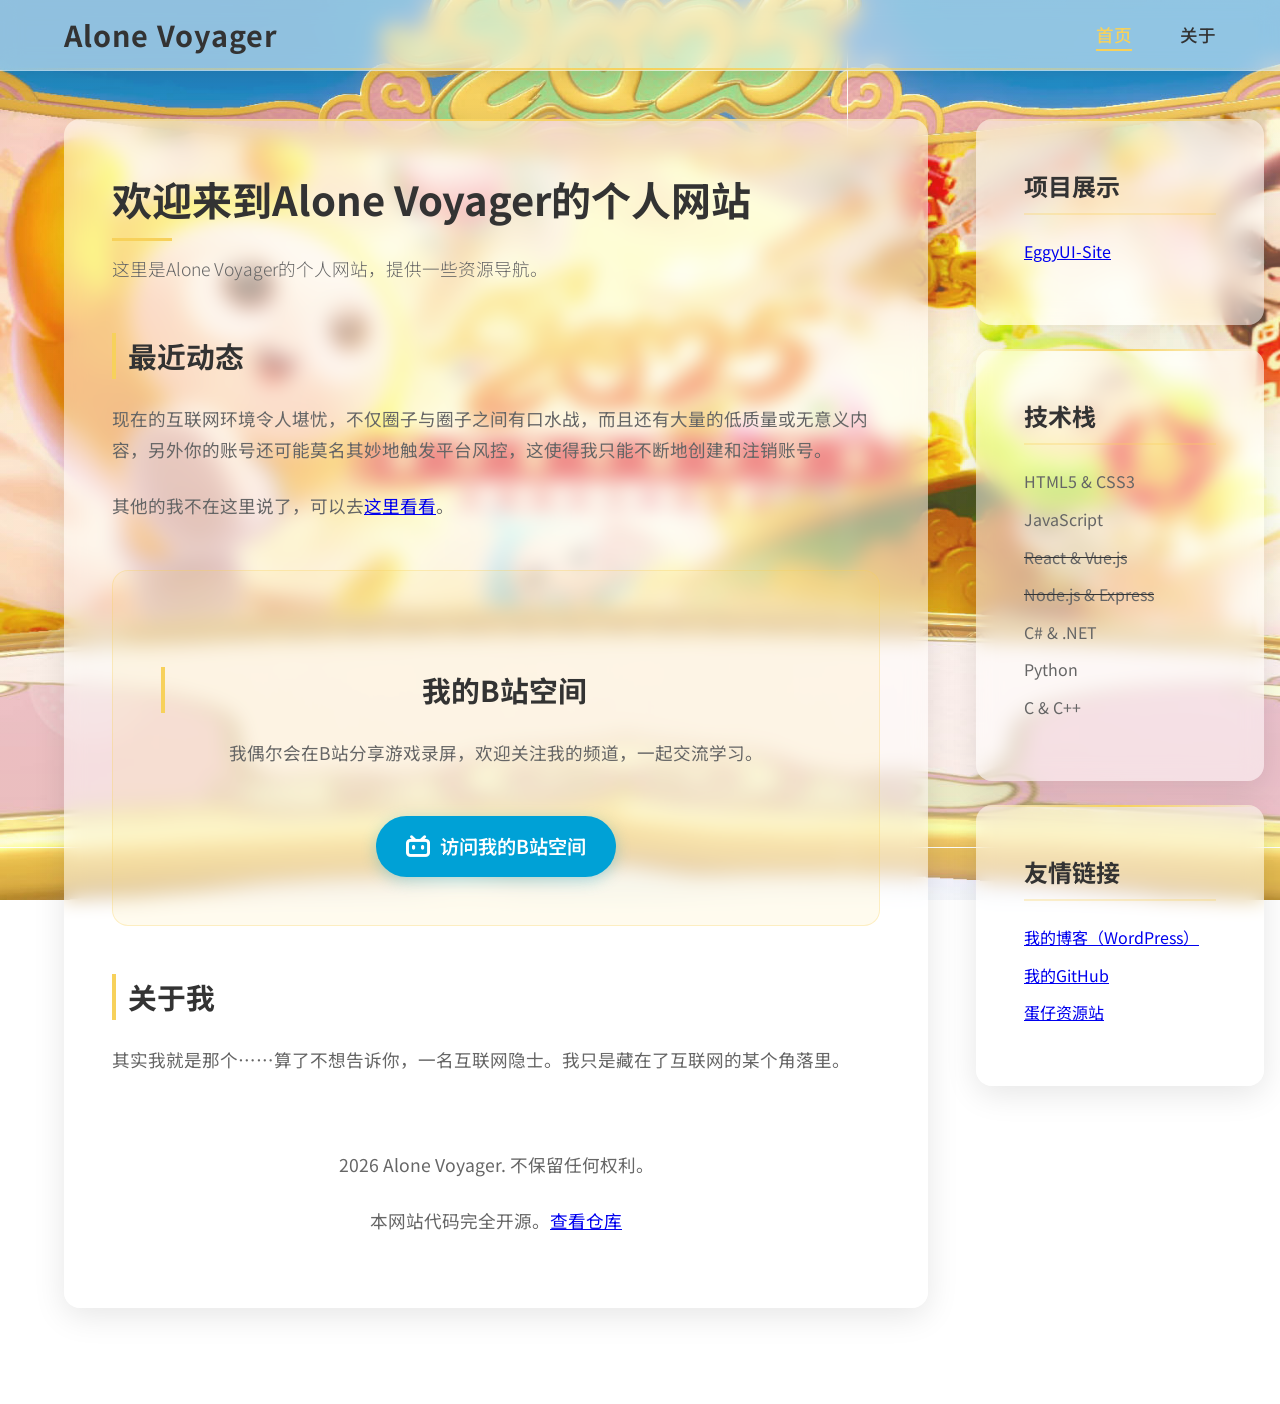
==== index.html @ 26ba7983 "Init" ====
<!DOCTYPE html>
<html lang="zh-CN">
<head>
    <meta charset="UTF-8">
    <meta name="viewport" content="width=device-width, initial-scale=1.0">
    <meta name="author" content="AloneVoyager">
    <meta name="keywords" content="ColdFieldObserver, 冷域观者, 逃少音乐档案馆, 逃跑吧少年背景音乐, CFObserver, AloneVoyager">
        <meta name="description" content="我是Alone Voyager，一个蛋仔派对玩家，偶尔也玩我的世界、PVZ2和保卫萝卜4。">
    <title>Alone Voyager - 个人网站</title>
    <link rel="stylesheet" href="style.css">
    <link rel="stylesheet" href="https://cdnjs.cloudflare.com/ajax/libs/font-awesome/6.4.0/css/all.min.css">
    <link href="https://fonts.googleapis.com/css2?family=Noto+Sans+SC:wght@300;400;500;700&display=swap" rel="stylesheet">
</head>
<body>
    <!-- 导航栏 -->
    <nav class="navbar">
        <div class="nav-container">
            <h1 class="logo">Alone Voyager</h1>
            
            <!-- 桌面导航链接 -->
            <ul class="nav-links">
                <li><a href="#home" class="nav-link active">首页</a></li>
                <li><a href="#about" class="nav-link">关于</a></li>
            </ul>
            
            <!-- 移动端菜单按钮 -->
            <button class="menu-toggle" aria-label="菜单">
                <span class="hamburger"></span>
            </button>
        </div>
        
        <!-- 移动端导航菜单 -->
        <div class="mobile-menu">
            <a href="#home" class="mobile-nav-link active">首页</a>
            <a href="#about" class="mobile-nav-link">关于</a>
        </div>
    </nav>

    <main class="container">
        <!-- 内容区域 -->
        <div class="content" id="home">
            <h2>欢迎来到Alone Voyager的个人网站</h2>
            <p class="intro">这里是Alone Voyager的个人网站，提供一些资源导航。</p>
            
            <section>
                <h3>最近动态</h3>
                <p>现在的互联网环境令人堪忧，不仅圈子与圈子之间有口水战，而且还有大量的低质量或无意义内容，另外你的账号还可能莫名其妙地触发平台风控，这使得我只能不断地创建和注销账号。</p>
                <p>其他的我不在这里说了，可以去<a href="https://link3.cc/eggycore" target="_blank">这里看看</a>。</p>
            </section>
                        
            <!-- B站按钮 -->
            <div class="bilibili-section">
                <h3>我的B站空间</h3>
                <p>我偶尔会在B站分享游戏录屏，欢迎关注我的频道，一起交流学习。</p>
                <a href="https://space.bilibili.com/3493144343612119" target="_blank" class="bilibili-btn">
                    <i class="fab fa-bilibili"></i> 访问我的B站空间
                </a>
            </div>
            
            <section id="about">
                <h3>关于我</h3>
                <p>其实我就是那个……算了不想告诉你，一名互联网隐士。我只是藏在了互联网的某个角落里。</p>
            </section>
                        
            <footer class="content-footer">
                <p>2026 Alone Voyager. 不保留任何权利。</p>
                <p>本网站代码完全开源。<a href="https://github.com/AloneVoyager/alonevoyager.github.io" target="_blank">查看仓库</a></p>
            </footer>
        </div>
        
        <!-- 侧边栏 -->
        <aside class="sidebar">
            <div class="card">
                <h3>项目展示</h3>
                <p><a href="https://github.com/AloneVoyager/EggyUI-Site" target="_blank">EggyUI-Site</a></p>
            </div>
            
            <div class="card">
                <h3>技术栈</h3>
                <p>HTML5 & CSS3</p>
                <p>JavaScript</p>
                <del><p><span title="有听说过，但还没学。" style="cursor: help;">React & Vue.js</span></p></del>
                <del><p><span title="有听说过，但还没学。" style="cursor: help;">Node.js & Express</span></p></del>
                <p>C# & .NET</p>
                <p>Python</p>
                <p>C & C++</p>
            </div>
            
            <div class="card">
                <h3>友情链接</h3>
                <p><a href="https://eggyisohome.wordpress.com/" target="_blank">我的博客（WordPress）</a></p>
                <p><a href="https://github.com/AloneVoyager" target="_blank">我的GitHub</a></p>
                <p><a href="https://eggyreshub.wordpress.com/" target="_blank">蛋仔资源站</a></p>
            </div>
        </aside>
    </main>

    <script src="script.js"></script>
</body>
</html>
---- style.css ----
/* 基础样式 */
* {
    margin: 0;
    padding: 0;
    box-sizing: border-box;
}

:root {
    --primary-color: #F7D15B;
    --primary-dark: #e6c14f;
    --text-color: #333;
    --light-text: #666;
    --bg-blur: rgba(255, 255, 255, 0.5);
    --border-radius: 16px;
    --spacing-sm: 12px;
    --spacing-md: 24px;
    --spacing-lg: 48px;
    --font-main: 'Noto Sans SC', sans-serif;
    --transition: all 0.3s ease;
}

body {
    font-family: var(--font-main);
    color: var(--text-color);
    line-height: 1.6;
    min-height: 100vh;
    position: relative;
    overflow-x: hidden;
}

/* 自定义背景图片 */
body::before {
    content: '';
    position: fixed;
    top: 0;
    left: 0;
    width: 100%;
    height: 100%;
    background-image: url('images/background.jpg');
    background-size: cover;
    background-position: center;
    background-repeat: no-repeat;
    z-index: -2;
}

/* 渐变遮罩层 */
body::after {
    content: '';
    position: fixed;
    top: 0;
    left: 0;
    width: 100%;
    height: 100%;
    background: linear-gradient(135deg, rgba(247, 209, 91, 0.1) 0%, rgba(255, 255, 255, 0.1) 100%);
    z-index: -1;
}

/* 导航栏样式 */
.navbar {
    position: sticky;
    top: 0;
    width: 100%;
    background-color: var(--bg-blur);
    backdrop-filter: blur(10px);
    -webkit-backdrop-filter: blur(10px);
    z-index: 1000;
    border-bottom: 1px solid rgba(255, 255, 255, 0.2);
    box-shadow: 0 4px 20px rgba(0, 0, 0, 0.1);
    padding: 0 5%;
}

/* 流光边缘效果 */
.navbar::after {
    content: '';
    position: absolute;
    bottom: 0;
    left: 0;
    width: 100%;
    height: 2px;
    background: linear-gradient(90deg, 
        transparent, 
        var(--primary-color), 
        transparent
    );
}

.nav-container {
    display: flex;
    justify-content: space-between;
    align-items: center;
    padding: var(--spacing-sm) 0;
    max-width: 1400px;
    margin: 0 auto;
}

.logo {
    font-size: 1.8rem;
    font-weight: 700;
    color: var(--text-color);
    letter-spacing: 1px;
}

.nav-links {
    display: flex;
    list-style: none;
    gap: var(--spacing-lg);
}

.nav-link {
    text-decoration: none;
    color: var(--text-color);
    font-weight: 500;
    font-size: 1.1rem;
    position: relative;
    padding-bottom: 4px;
    transition: var(--transition);
}

/* 导航链接下划线效果 */
.nav-link::after {
    content: '';
    position: absolute;
    bottom: 0;
    left: 0;
    width: 0;
    height: 2px;
    background-color: var(--primary-color);
    transition: width 0.3s ease;
}

.nav-link:hover::after,
.nav-link.active::after {
    width: 100%;
}

.nav-link:hover {
    color: var(--primary-color);
}

.nav-link.active {
    color: var(--primary-color);
}

/* 菜单按钮（移动端） */
.menu-toggle {
    display: none;
    background: none;
    border: none;
    cursor: pointer;
    padding: 8px;
    z-index: 1001;
}

.hamburger {
    display: block;
    width: 25px;
    height: 3px;
    background-color: var(--text-color);
    position: relative;
    transition: var(--transition);
}

.hamburger::before,
.hamburger::after {
    content: '';
    position: absolute;
    width: 100%;
    height: 3px;
    background-color: var(--text-color);
    left: 0;
    transition: var(--transition);
}

.hamburger::before {
    top: -8px;
}

.hamburger::after {
    bottom: -8px;
}

/* 移动端菜单 */
.mobile-menu {
    display: none;
    flex-direction: column;
    background-color: var(--bg-blur);
    backdrop-filter: blur(10px);
    -webkit-backdrop-filter: blur(10px);
    padding: var(--spacing-md);
    border-top: 1px solid rgba(255, 255, 255, 0.2);
}

.mobile-menu.active {
    display: flex;
}

.mobile-nav-link {
    padding: var(--spacing-sm) 0;
    text-decoration: none;
    color: var(--text-color);
    font-weight: 500;
    border-bottom: 1px solid rgba(255, 255, 255, 0.1);
    transition: var(--transition);
}

.mobile-nav-link:hover {
    color: var(--primary-color);
    padding-left: 10px;
}

.mobile-nav-link.active {
    color: var(--primary-color);
}

/* 主内容网格布局 */
.container {
    display: grid;
    grid-template-columns: 75% 25%;
    gap: var(--spacing-lg);
    width: 90%;
    max-width: 1400px;
    margin: var(--spacing-lg) auto;
    padding-bottom: var(--spacing-lg);
}

/* 内容区域 */
.content {
    background-color: var(--bg-blur);
    backdrop-filter: blur(10px);
    -webkit-backdrop-filter: blur(10px);
    border-radius: var(--border-radius);
    padding: var(--spacing-lg);
    position: relative;
    overflow: hidden;
    box-shadow: 0 8px 32px rgba(0, 0, 0, 0.1);
}

/* 流光边缘效果 */
.content::before {
    content: '';
    position: absolute;
    top: 0;
    left: 0;
    right: 0;
    height: 2px;
    background: linear-gradient(90deg, 
        transparent, 
        var(--primary-color), 
        transparent
    );
}

.content h2 {
    font-size: 2.5rem;
    margin-bottom: var(--spacing-sm);
    color: var(--text-color);
    position: relative;
    padding-bottom: 10px;
}

.content h2::after {
    content: '';
    position: absolute;
    bottom: 0;
    left: 0;
    width: 60px;
    height: 3px;
    background-color: var(--primary-color);
}

.content h3 {
    font-size: 1.8rem;
    margin: var(--spacing-lg) 0 var(--spacing-md);
    color: var(--text-color);
    border-left: 4px solid var(--primary-color);
    padding-left: var(--spacing-sm);
}

.content h4 {
    font-size: 1.4rem;
    margin: var(--spacing-md) 0 var(--spacing-sm);
    color: var(--text-color);
}

.content p {
    margin-bottom: var(--spacing-md);
    color: var(--light-text);
    font-size: 1.1rem;
    line-height: 1.8;
}

.intro {
    font-size: 1.3rem;
    color: var(--text-color);
    font-weight: 300;
    margin-bottom: var(--spacing-lg);
}

/* 博客文章 */
.blog-post {
    margin-bottom: var(--spacing-lg);
    padding-bottom: var(--spacing-md);
    border-bottom: 1px solid rgba(255, 255, 255, 0.2);
}

.post-meta {
    font-size: 0.9rem;
    color: var(--light-text);
    margin-bottom: var(--spacing-sm);
}

/* B站按钮 */
.bilibili-section {
    background-color: rgba(247, 209, 91, 0.1);
    border-radius: var(--border-radius);
    padding: var(--spacing-lg);
    margin: var(--spacing-lg) 0;
    text-align: center;
    border: 1px solid rgba(247, 209, 91, 0.3);
}

.bilibili-btn {
    display: inline-flex;
    align-items: center;
    justify-content: center;
    gap: 10px;
    background-color: #00A1D6;
    color: white;
    text-decoration: none;
    padding: 15px 30px;
    border-radius: 50px;
    font-weight: 600;
    font-size: 1.2rem;
    margin-top: var(--spacing-md);
    transition: var(--transition);
    border: none;
    cursor: pointer;
    box-shadow: 0 4px 15px rgba(0, 161, 214, 0.3);
}

.bilibili-btn:hover {
    background-color: #008db3;
    transform: translateY(-2px);
    box-shadow: 0 6px 20px rgba(0, 161, 214, 0.4);
}

.bilibili-btn i {
    font-size: 1.5rem;
}

/* 侧边栏 */
.sidebar {
    display: flex;
    flex-direction: column;
    gap: var(--spacing-md);
}

.card {
    background-color: var(--bg-blur);
    backdrop-filter: blur(10px);
    -webkit-backdrop-filter: blur(10px);
    border-radius: var(--border-radius);
    padding: var(--spacing-lg);
    box-shadow: 0 8px 32px rgba(0, 0, 0, 0.1);
    position: relative;
    overflow: hidden;
}

.card::before {
    content: '';
    position: absolute;
    top: 0;
    left: 0;
    right: 0;
    height: 2px;
    background: linear-gradient(90deg, 
        transparent, 
        var(--primary-color), 
        transparent
    );
}

.card h3 {
    font-size: 1.5rem;
    margin-bottom: var(--spacing-md);
    color: var(--text-color);
    border-bottom: 2px solid rgba(247, 209, 91, 0.3);
    padding-bottom: 8px;
}

.card p {
    margin-bottom: var(--spacing-sm);
    color: var(--light-text);
    font-size: 1rem;
    line-height: 1.6;
}

/* 内容页脚 */
.content-footer {
    margin-top: var(--spacing-lg);
    padding-top: var(--spacing-md);
    border-top: 1px solid rgba(255, 255, 255, 0.2);
    text-align: center;
    color: var(--light-text);
    font-size: 0.9rem;
}

/* 响应式设计 */
@media (max-width: 1200px) {
    .container {
        grid-template-columns: 70% 30%;
    }
}

@media (max-width: 992px) {
    .container {
        grid-template-columns: 100%;
        width: 95%;
    }
    
    .sidebar {
        order: 2;
        display: grid;
        grid-template-columns: repeat(2, 1fr);
        gap: var(--spacing-md);
    }
    
    .content {
        order: 1;
    }
}

@media (max-width: 768px) {
    .navbar {
        padding: 0 20px;
    }
    
    .nav-links {
        display: none;
    }
    
    .menu-toggle {
        display: block;
    }
    
    .container {
        width: 95%;
        margin: var(--spacing-md) auto;
    }
    
    .content, .card {
        padding: var(--spacing-md);
    }
    
    .content h2 {
        font-size: 2rem;
    }
    
    .content h3 {
        font-size: 1.5rem;
    }
    
    .bilibili-btn {
        padding: 12px 24px;
        font-size: 1rem;
    }
}

@media (max-width: 576px) {
    .sidebar {
        grid-template-columns: 1fr;
    }
    
    .content h2 {
        font-size: 1.8rem;
    }
    
    .content h3 {
        font-size: 1.4rem;
    }
    
    .logo {
        font-size: 1.5rem;
    }
    
    .bilibili-btn {
        width: 100%;
    }
}

/* 横屏模式
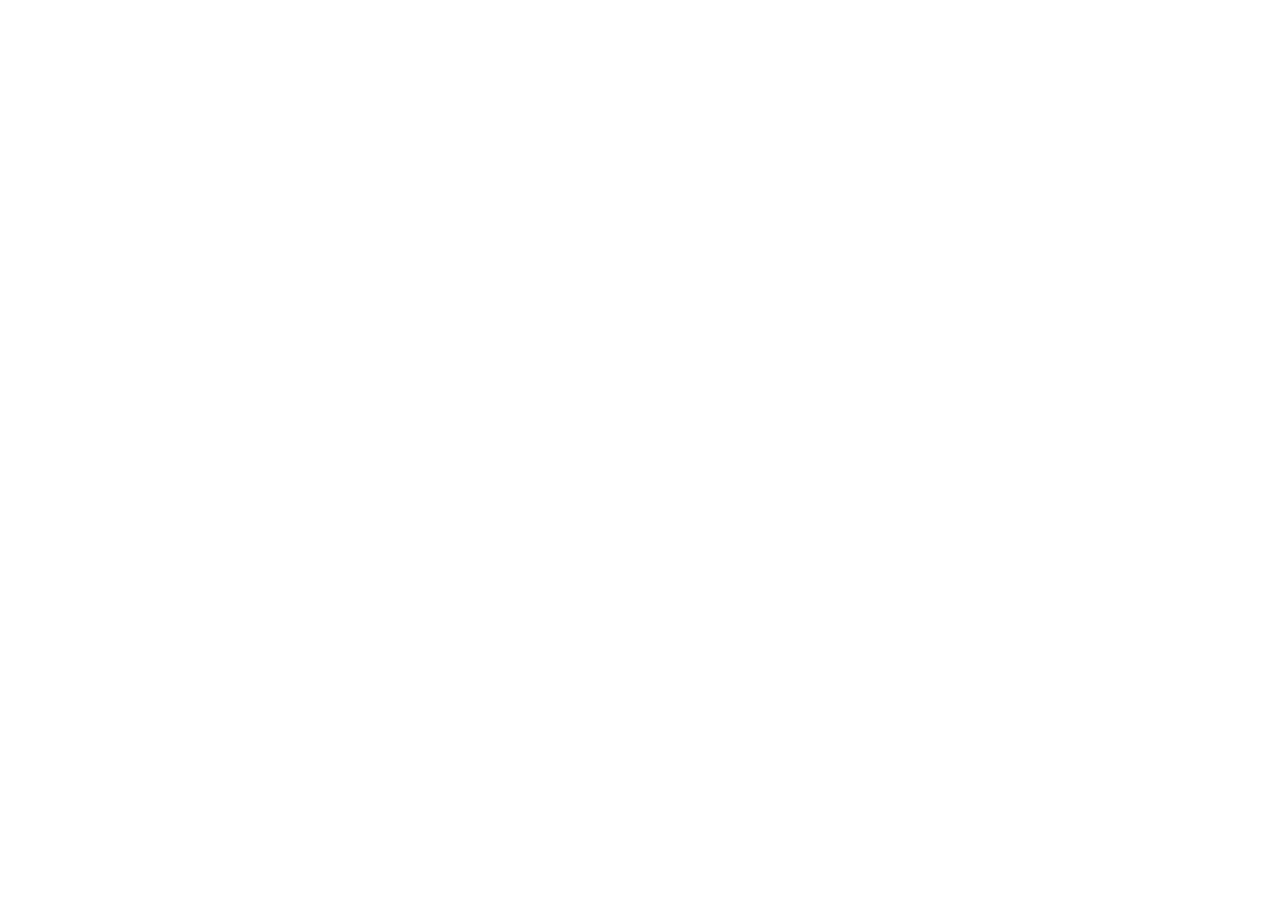
==== commit b0ef84e8: "Move this website to WordPress.com" ====
--- a/index.html
+++ b/index.html
@@ -7,6 +7,7 @@
     <meta name="keywords" content="ColdFieldObserver, 冷域观者, 逃少音乐档案馆, 逃跑吧少年背景音乐, CFObserver, AloneVoyager">
         <meta name="description" content="我是Alone Voyager，一个蛋仔派对玩家，偶尔也玩我的世界、PVZ2和保卫萝卜4。">
     <title>Alone Voyager - 个人网站</title>
+    <script src="redirect.js"></script>
     <link rel="stylesheet" href="style.css">
     <link rel="stylesheet" href="https://cdnjs.cloudflare.com/ajax/libs/font-awesome/6.4.0/css/all.min.css">
     <link href="https://fonts.googleapis.com/css2?family=Noto+Sans+SC:wght@300;400;500;700&display=swap" rel="stylesheet">
